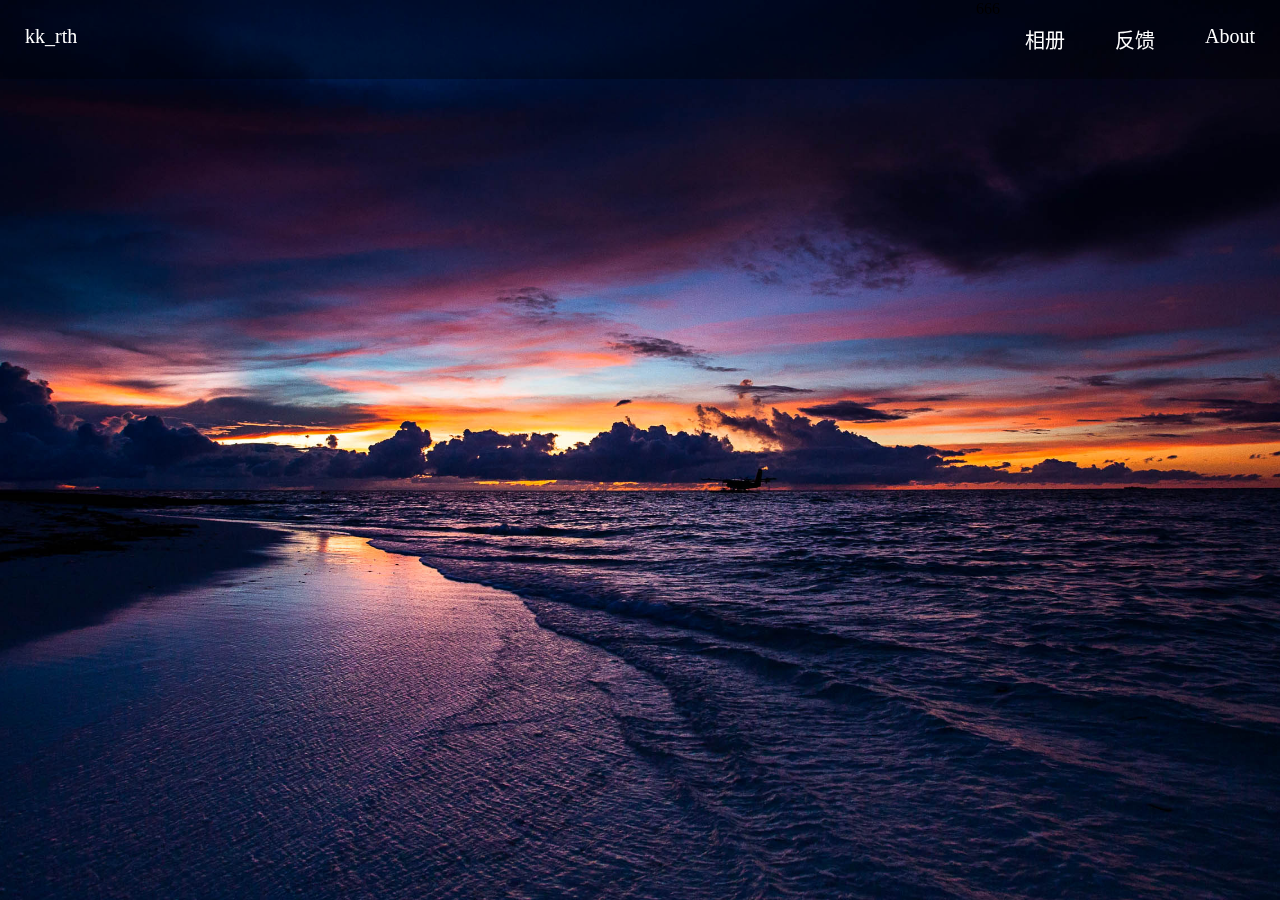
==== index.html @ f98af13b "85" ====
<!DOCTYPE html>
<html lang="zh-cn">

<head>
    <link rel="stylesheet" href="../css/index.css">
    <meta charset="UTF-8">
    <meta name="viewport" content="width=device-width, initial-scale=1.0">
    <link rel="shortcut icon" href="../indexpic/logo.ico" type="image/x-icon">
    <title>kk_web</title>
</head>

<body>
    <div id="background"></div>

    <ul>
        <li style="float:left"><a class="logo" href="index.html">kk_rth</a></li>
        <li><a href="#about">About</a></li>
        <li><a href="feedback.html">反馈</a></li>
        <li><a href="album.html">相册</a></li>
        <li>
            666
        </li>
    </ul>



</body>

</html>
---- css/index.css ----
* {
  padding: 0;
  margin: 0;

}


ul {
  list-style-type: none;
  margin: 0;
  padding: 0;
  overflow: hidden;
  background-color: #0000004e;
  position: fixed;
  top: 0;
  width: 100%;
}

li {
  float: right;
  border-radius: 12.5px;
  ;
}

li a {
  display: block;
  color: white;
  text-align: center;
  padding: 25px 25px;
  text-decoration: none;
  font-size: 20px;
}

li a:hover:not(.logo) {
  background-color: #000000;
}

.logo {
  background-color: #d9f50400;
  color: rgba(255, 255, 255);
}

#background {
  background-repeat: no-repeat;
  background-position: center center;
  background-size: cover;
  width: 100vw;
  height: 100vh;
  background-image: url("../indexpic/2.jpg");
}
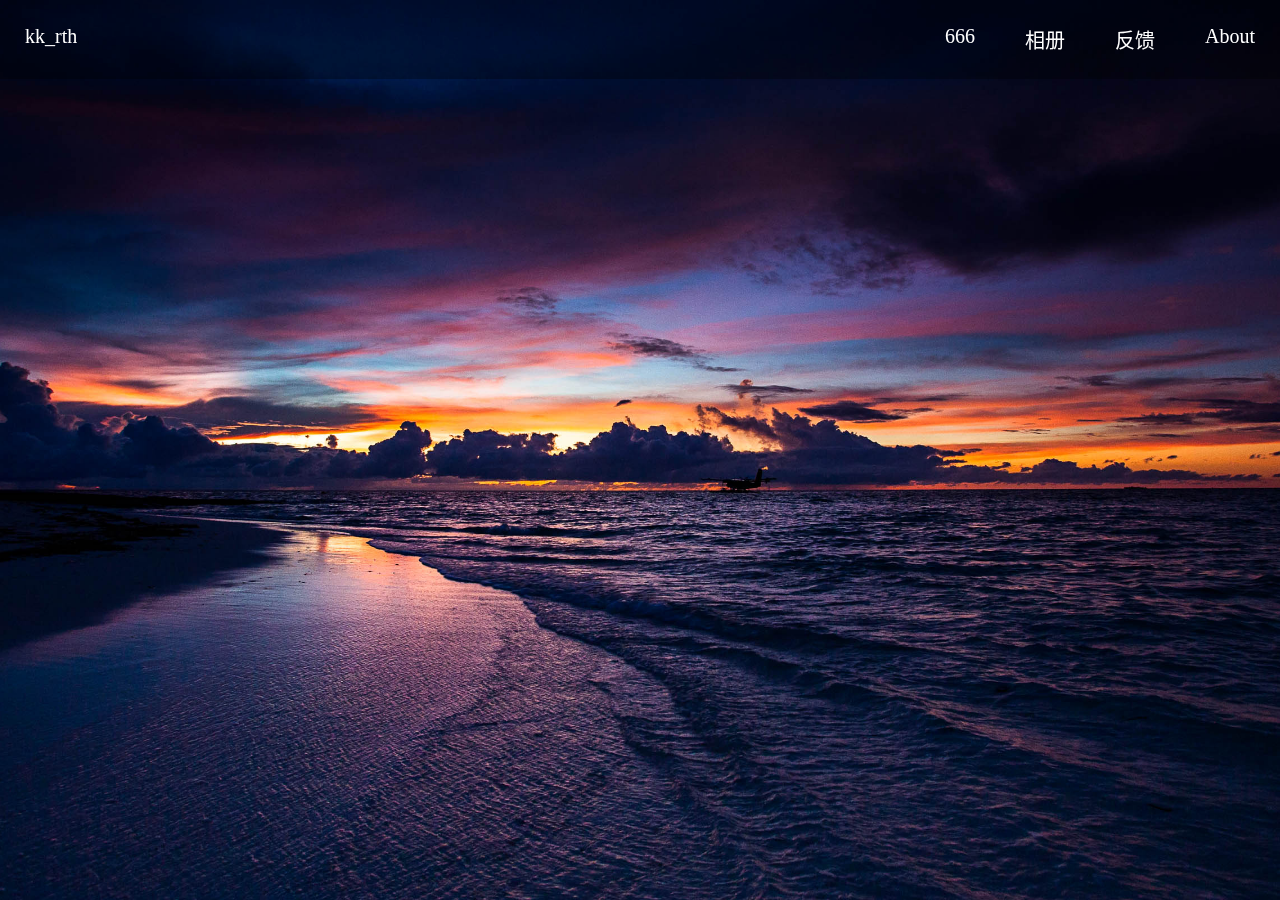
==== commit 7b0faa75: "Update index.html" ====
--- a/index.html
+++ b/index.html
@@ -2,10 +2,10 @@
 <html lang="zh-cn">
 
 <head>
-    <link rel="stylesheet" href="../css/index.css">
+    <link rel="stylesheet" href="css/index.css">
     <meta charset="UTF-8">
     <meta name="viewport" content="width=device-width, initial-scale=1.0">
-    <link rel="shortcut icon" href="../indexpic/logo.ico" type="image/x-icon">
+    <link rel="shortcut icon" href="indexpic/logo.ico" type="image/x-icon">
     <title>kk_web</title>
 </head>
 
@@ -16,9 +16,9 @@
         <li style="float:left"><a class="logo" href="index.html">kk_rth</a></li>
         <li><a href="#about">About</a></li>
         <li><a href="feedback.html">反馈</a></li>
-        <li><a href="album.html">相册</a></li>
+        <li><a href="html/album.html">相册</a></li>
         <li>
-            666
+            <a href="album.html">666
         </li>
     </ul>
 
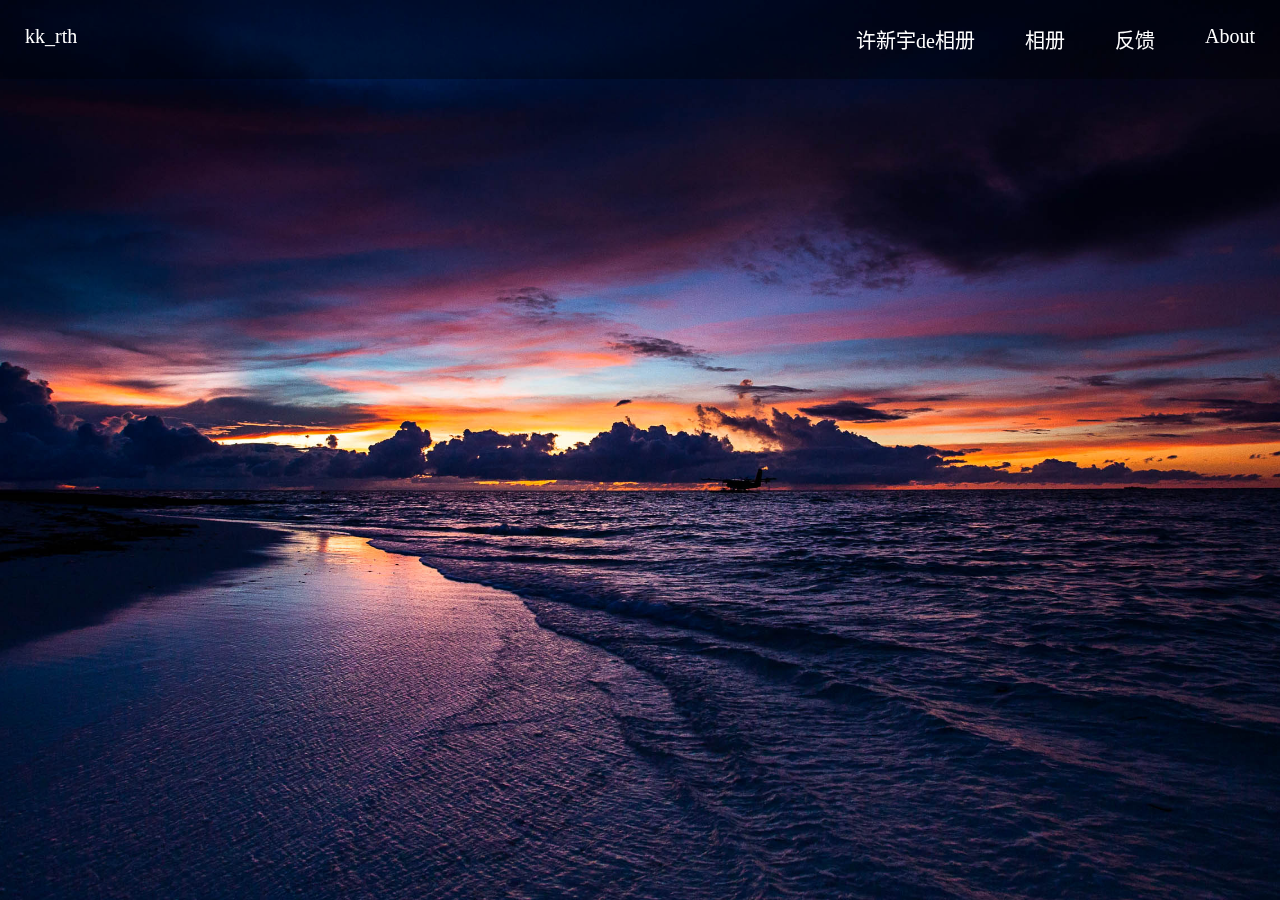
==== commit c00ac3c4: "阿宇" ====
--- a/index.html
+++ b/index.html
@@ -17,9 +17,7 @@
         <li><a href="#about">About</a></li>
         <li><a href="feedback.html">反馈</a></li>
         <li><a href="html/album.html">相册</a></li>
-        <li>
-            <a href="album.html">666
-        </li>
+        <li><a href="html/ayrth.html">许新宇de相册</li>
     </ul>
 
 
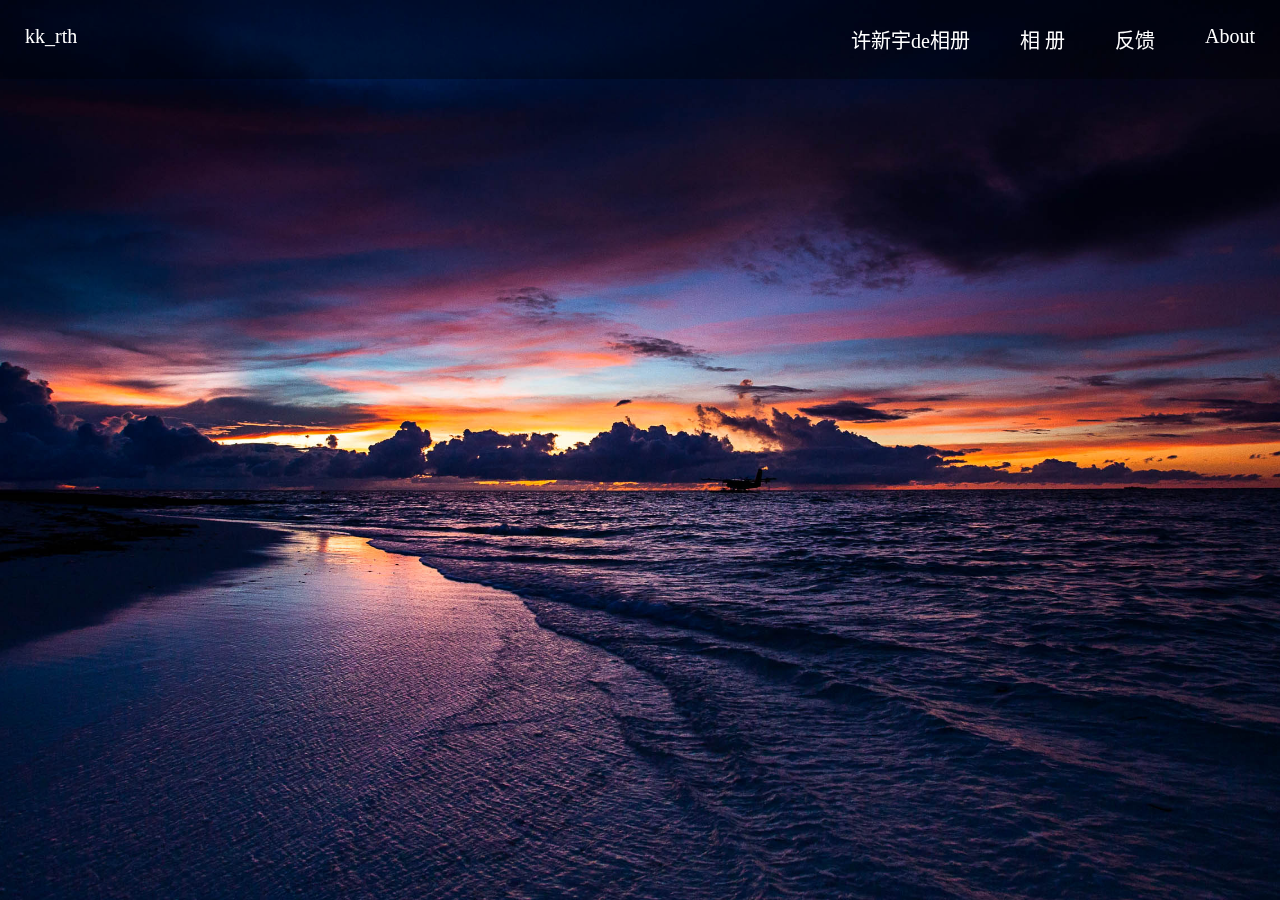
==== commit 50fb211e: "Update index.html" ====
--- a/index.html
+++ b/index.html
@@ -16,7 +16,7 @@
         <li style="float:left"><a class="logo" href="index.html">kk_rth</a></li>
         <li><a href="#about">About</a></li>
         <li><a href="feedback.html">反馈</a></li>
-        <li><a href="html/album.html">相册</a></li>
+        <li><a href="html/album.html">相 册</a></li>
         <li><a href="html/ayrth.html">许新宇de相册</li>
     </ul>
 
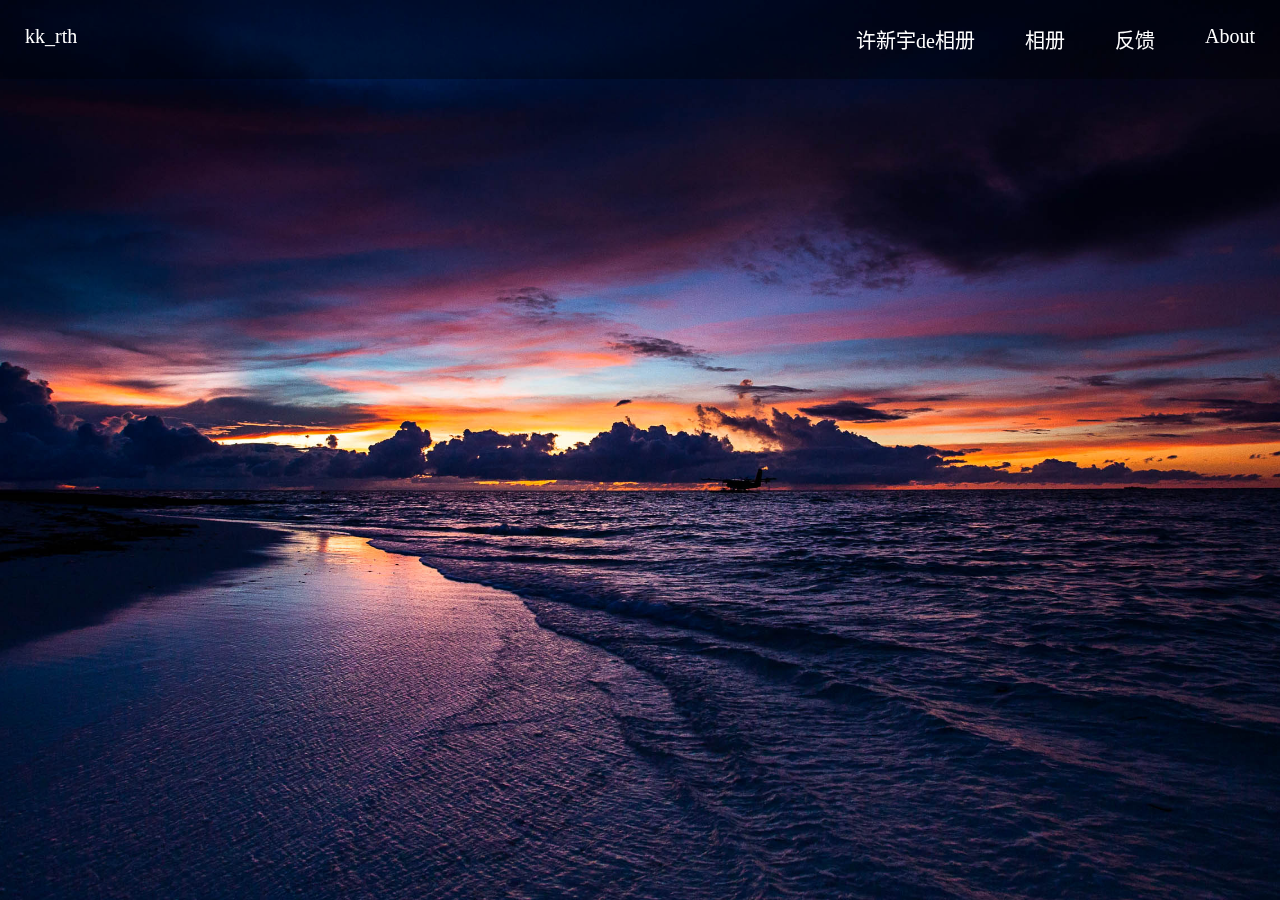
==== commit 8327c5e4: "Update index.html" ====
--- a/index.html
+++ b/index.html
@@ -16,7 +16,7 @@
         <li style="float:left"><a class="logo" href="index.html">kk_rth</a></li>
         <li><a href="#about">About</a></li>
         <li><a href="feedback.html">反馈</a></li>
-        <li><a href="html/album.html">相 册</a></li>
+        <li><a href="html/album.html">相册</a></li>
         <li><a href="html/ayrth.html">许新宇de相册</li>
     </ul>
 
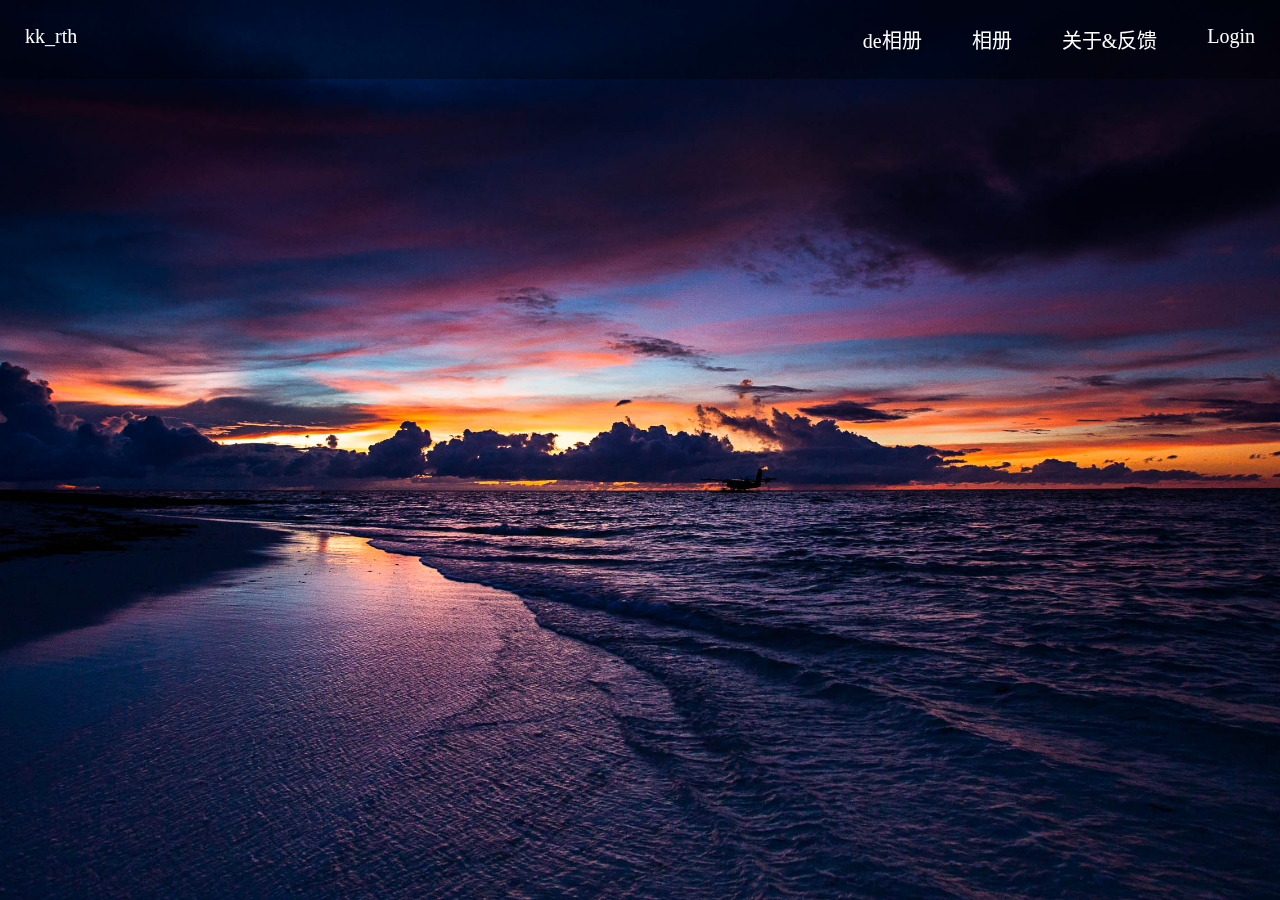
==== commit 88843ab3: "Update index.html" ====
--- a/index.html
+++ b/index.html
@@ -14,13 +14,11 @@
 
     <ul>
         <li style="float:left"><a class="logo" href="index.html">kk_rth</a></li>
-        <li><a href="#about">About</a></li>
-        <li><a href="feedback.html">反馈</a></li>
+        <li><a href="#about">Login</a></li>
+        <li><a href="feedback.html">关于&反馈</a></li>
         <li><a href="html/album.html">相册</a></li>
-        <li><a href="html/ayrth.html">许新宇de相册</li>
+        <li><a href="html/ayrth.html">de相册</li>
     </ul>
-
-
 
 </body>
 
